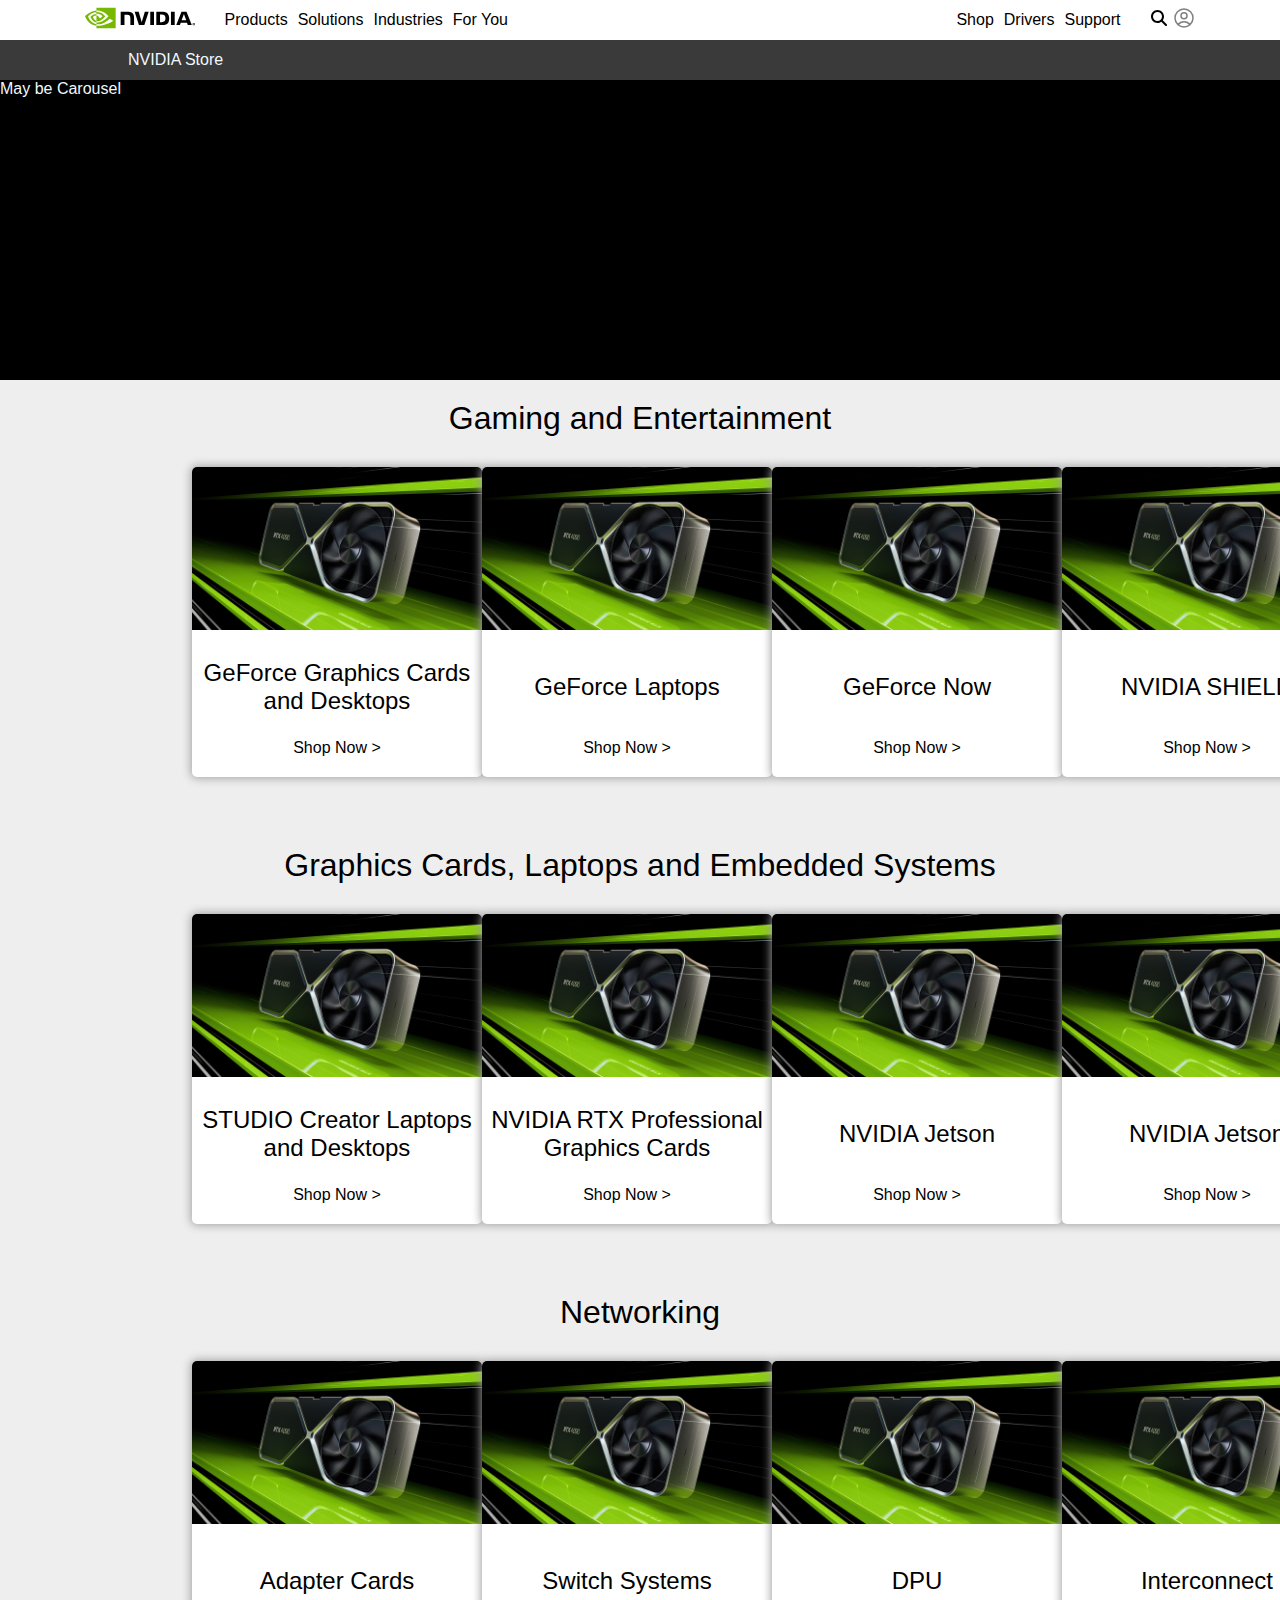
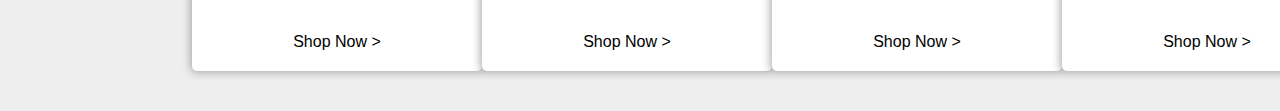
==== hands-on-3/index.html @ 241e81b2 "add hands-on-3" ====
<!DOCTYPE html>
<html lang="en">
	<head>
		<meta charset="UTF-8" />
		<meta name="viewport" content="width=device-width, initial-scale=1.0" />
		<title>Document</title>
		<link rel="stylesheet" href="style.css" />
	</head>
	<body>
		<nav class="nav-container">
			<div class="navbar">
				<div class="nav-logo">
					<svg
						enable-background="new 0 0 974.7 179.7"
						version="1.1"
						viewBox="0 0 974.7 179.7"
						xml:space="preserve"
						xmlns="http://www.w3.org/2000/svg"
						width="110"
						height="44"
					>
						<title></title>
						<path
							d="m962.1 144.1v-2.7h1.7c0.9 0 2.2 0.1 2.2 1.2s-0.7 1.5-1.8 1.5h-2.1m0 1.9h1.2l2.7 4.7h2.9l-3-4.9c1.5 0.1 2.7-1 2.8-2.5v-0.4c0-2.6-1.8-3.4-4.8-3.4h-4.3v11.2h2.5v-4.7m12.6-0.9c0-6.6-5.1-10.4-10.8-10.4s-10.8 3.8-10.8 10.4 5.1 10.4 10.8 10.4 10.8-3.8 10.8-10.4m-3.2 0c0.2 4.2-3.1 7.8-7.3 8h-0.3c-4.4 0.2-8.1-3.3-8.3-7.7s3.3-8.1 7.7-8.3 8.1 3.3 8.3 7.7c-0.1 0.1-0.1 0.2-0.1 0.3z"
						></path>
						<path
							d="m578.2 34v118h33.3v-118h-33.3zm-262-0.2v118.1h33.6v-91.7l26.2 0.1c8.6 0 14.6 2.1 18.7 6.5 5.3 5.6 7.4 14.7 7.4 31.2v53.9h32.6v-65.2c0-46.6-29.7-52.9-58.7-52.9h-59.8zm315.7 0.2v118h54c28.8 0 38.2-4.8 48.3-15.5 7.2-7.5 11.8-24.1 11.8-42.2 0-16.6-3.9-31.4-10.8-40.6-12.2-16.5-30-19.7-56.6-19.7h-46.7zm33 25.6h14.3c20.8 0 34.2 9.3 34.2 33.5s-13.4 33.6-34.2 33.6h-14.3v-67.1zm-134.7-25.6l-27.8 93.5-26.6-93.5h-36l38 118h48l38.4-118h-34zm231.4 118h33.3v-118h-33.3v118zm93.4-118l-46.5 117.9h32.8l7.4-20.9h55l7 20.8h35.7l-46.9-117.8h-44.5zm21.6 21.5l20.2 55.2h-41l20.8-55.2z"
						></path>
						<path
							fill="#76B900"
							d="m101.3 53.6v-16.2c1.6-0.1 3.2-0.2 4.8-0.2 44.4-1.4 73.5 38.2 73.5 38.2s-31.4 43.6-65.1 43.6c-4.5 0-8.9-0.7-13.1-2.1v-49.2c17.3 2.1 20.8 9.7 31.1 27l23.1-19.4s-16.9-22.1-45.3-22.1c-3-0.1-6 0.1-9 0.4m0-53.6v24.2l4.8-0.3c61.7-2.1 102 50.6 102 50.6s-46.2 56.2-94.3 56.2c-4.2 0-8.3-0.4-12.4-1.1v15c3.4 0.4 6.9 0.7 10.3 0.7 44.8 0 77.2-22.9 108.6-49.9 5.2 4.2 26.5 14.3 30.9 18.7-29.8 25-99.3 45.1-138.7 45.1-3.8 0-7.4-0.2-11-0.6v21.1h170.2v-179.7h-170.4zm0 116.9v12.8c-41.4-7.4-52.9-50.5-52.9-50.5s19.9-22 52.9-25.6v14h-0.1c-17.3-2.1-30.9 14.1-30.9 14.1s7.7 27.3 31 35.2m-73.5-39.5s24.5-36.2 73.6-40v-13.2c-54.4 4.4-101.4 50.4-101.4 50.4s26.6 77 101.3 84v-14c-54.8-6.8-73.5-67.2-73.5-67.2z"
						></path>
					</svg>
				</div>
				<div class="nav-menu-group">
					<ul class="nav-menu left">
						<li class="menu">Products</li>
						<li class="menu">Solutions</li>
						<li class="menu">Industries</li>
						<li class="menu">For You</li>
					</ul>
					<ul class="nav-menu right">
						<li class="menu">Shop</li>
						<li class="menu">Drivers</li>
						<li class="menu">Support</li>
					</ul>
				</div>
				<div class="nav-icon">
					<div class="nav-search">
						<svg
							xmlns="http://www.w3.org/2000/svg"
							height="1em"
							viewBox="0 0 512 512"
						>
							<!--! Font Awesome Free 6.4.2 by @fontawesome - https://fontawesome.com License - https://fontawesome.com/license (Commercial License) Copyright 2023 Fonticons, Inc. -->
							<path
								d="M416 208c0 45.9-14.9 88.3-40 122.7L502.6 457.4c12.5 12.5 12.5 32.8 0 45.3s-32.8 12.5-45.3 0L330.7 376c-34.4 25.2-76.8 40-122.7 40C93.1 416 0 322.9 0 208S93.1 0 208 0S416 93.1 416 208zM208 352a144 144 0 1 0 0-288 144 144 0 1 0 0 288z"
							/>
						</svg>
					</div>
					<div class="nav-profile">
						<svg
							xmlns="http://www.w3.org/2000/svg"
							fill="none"
							viewBox="0 0 24 24"
							stroke-width="1.5"
							stroke="grey"
							style="width: 24px; height: 24px"
						>
							<path
								stroke-linecap="round"
								stroke-linejoin="round"
								d="M17.982 18.725A7.488 7.488 0 0012 15.75a7.488 7.488 0 00-5.982 2.975m11.963 0a9 9 0 10-11.963 0m11.963 0A8.966 8.966 0 0112 21a8.966 8.966 0 01-5.982-2.275M15 9.75a3 3 0 11-6 0 3 3 0 016 0z"
							/>
						</svg>
					</div>
				</div>
			</div>
			<div class="nav-undernav">NVIDIA Store</div>
		</nav>
		<div class="carousel" style="color: aliceblue">May be Carousel</div>
		<main class="main-content">
			<div class="content">
				<div class="content-title">Gaming and Entertainment</div>
				<div class="content-card-group">
					<div class="content-card">
						<div class="content-card-img">
							<img src="./product.jpg" alt="product" width="290" />
						</div>
						<div class="content-card-title">
							GeForce Graphics Cards and Desktops
						</div>
						<div class="content-card-shop">
							Shop Now <span class="shop-arrow">></span>
						</div>
					</div>
					<div class="content-card">
						<div class="content-card-img">
							<img src="./product.jpg" alt="product" width="290" />
						</div>
						<div class="content-card-title">GeForce Laptops</div>
						<div class="content-card-shop">
							Shop Now <span class="shop-arrow">></span>
						</div>
					</div>
					<div class="content-card">
						<div class="content-card-img">
							<img src="./product.jpg" alt="product" width="290" />
						</div>
						<div class="content-card-title">GeForce Now</div>
						<div class="content-card-shop">
							Shop Now <span class="shop-arrow">></span>
						</div>
					</div>
					<div class="content-card">
						<div class="content-card-img">
							<img src="./product.jpg" alt="product" width="290" />
						</div>
						<div class="content-card-title">NVIDIA SHIELD</div>
						<div class="content-card-shop">
							Shop Now <span class="shop-arrow">></span>
						</div>
					</div>
				</div>
			</div>
			<div class="content">
				<div class="content-title">
					Graphics Cards, Laptops and Embedded Systems
				</div>
				<div class="content-card-group">
					<div class="content-card">
						<div class="content-card-img">
							<img src="./product.jpg" alt="product" width="290" />
						</div>
						<div class="content-card-title">
							STUDIO Creator Laptops and Desktops
						</div>
						<div class="content-card-shop">
							Shop Now <span class="shop-arrow">></span>
						</div>
					</div>
					<div class="content-card">
						<div class="content-card-img">
							<img src="./product.jpg" alt="product" width="290" />
						</div>
						<div class="content-card-title">
							NVIDIA RTX Professional Graphics Cards
						</div>
						<div class="content-card-shop">
							Shop Now <span class="shop-arrow">></span>
						</div>
					</div>
					<div class="content-card">
						<div class="content-card-img">
							<img src="./product.jpg" alt="product" width="290" />
						</div>
						<div class="content-card-title">NVIDIA Jetson</div>
						<div class="content-card-shop">
							Shop Now <span class="shop-arrow">></span>
						</div>
					</div>
					<div class="content-card">
						<div class="content-card-img">
							<img src="./product.jpg" alt="product" width="290" />
						</div>
						<div class="content-card-title">NVIDIA Jetson</div>
						<div class="content-card-shop">
							Shop Now <span class="shop-arrow">></span>
						</div>
					</div>
				</div>
			</div>
			<div class="content">
				<div class="content-title">Networking</div>
				<div class="content-card-group">
					<div class="content-card">
						<div class="content-card-img">
							<img src="./product.jpg" alt="product" width="290" />
						</div>
						<div class="content-card-title">Adapter Cards</div>
						<div class="content-card-shop">
							Shop Now <span class="shop-arrow">></span>
						</div>
					</div>
					<div class="content-card">
						<div class="content-card-img">
							<img src="./product.jpg" alt="product" width="290" />
						</div>
						<div class="content-card-title">Switch Systems</div>
						<div class="content-card-shop">
							Shop Now <span class="shop-arrow">></span>
						</div>
					</div>
					<div class="content-card">
						<div class="content-card-img">
							<img src="./product.jpg" alt="product" width="290" />
						</div>
						<div class="content-card-title">DPU</div>
						<div class="content-card-shop">
							Shop Now <span class="shop-arrow">></span>
						</div>
					</div>
					<div class="content-card">
						<div class="content-card-img">
							<img src="./product.jpg" alt="product" width="290" />
						</div>
						<div class="content-card-title">Interconnect</div>
						<div class="content-card-shop">
							Shop Now <span class="shop-arrow">></span>
						</div>
					</div>
				</div>
			</div>
		</main>
		<footer></footer>
	</body>
</html>
---- hands-on-3/style.css ----
* {
	margin: 0;
	padding: 0;
	box-sizing: border-box;
	font-family: Arial, Helvetica, Sans-Serif;
}

.nav-container {
	position: sticky;
	display: flex;
	flex-direction: column;
	& > div {
		height: 40px;
	}
}

.navbar {
	display: flex;
	justify-content: center;
	align-items: center;
	gap: 30px;
}
.nav-menu-group {
	width: 70vw;
	display: flex;
	justify-content: space-between;
}
.nav-menu {
	display: flex;
	justify-content: space-between;
	gap: 10px;
}
.menu {
	list-style: none;
}
.nav-icon {
	display: flex;
	align-items: center;
	gap: 5px;
}

.nav-undernav {
	background-color: rgb(58, 58, 58);
	color: aliceblue;
	padding: 0 20px;
	display: flex;
	align-items: center;
	padding-left: 10%;
}

.carousel {
	height: 300px;
	background: #000;
}

.main-content {
	display: flex;
	flex-direction: column;
	background: #eeeeee;
	gap: 50px;
}
.content {
	width: 70%;
	margin: 0 auto;
	display: flex;
	flex-direction: column;
	gap: 10px;
}

.content-title {
	font-size: 32px;
	text-align: center;
	margin: 20px;
}

.content-card-group {
	display: grid;
	grid-template-columns: repeat(4, 1fr);
}

.content-card {
	display: flex;
	flex-direction: column;
	align-items: center;
	justify-content: space-between;
	width: 290px;
	height: 310px;
	background: #ffffff;
	box-shadow: 0 0 10px 0.5px #a0a0a0;
	transition: 0.5s;
	border-radius: 5px;
	overflow: hidden;
}
.content-card:hover {
	box-shadow: 0 0 20px 1px #a0a0a0;
	transition: 0.5s;
}

.content-card-image {
	width: 100%;
	height: 160px;
}

.content-card-title {
	font-size: 24px;
	text-align: center;
}

.content-card-shop {
	margin-bottom: 20px;
}
.shop-arrow {
	position: relative;
	transition: 0.5s;
	right: 0;
}
.content-card-shop:hover > .shop-arrow {
	right: -5px;
	transition: 0.5s;
}

footer {
	background: #eeeeee;
	height: 40px;
}
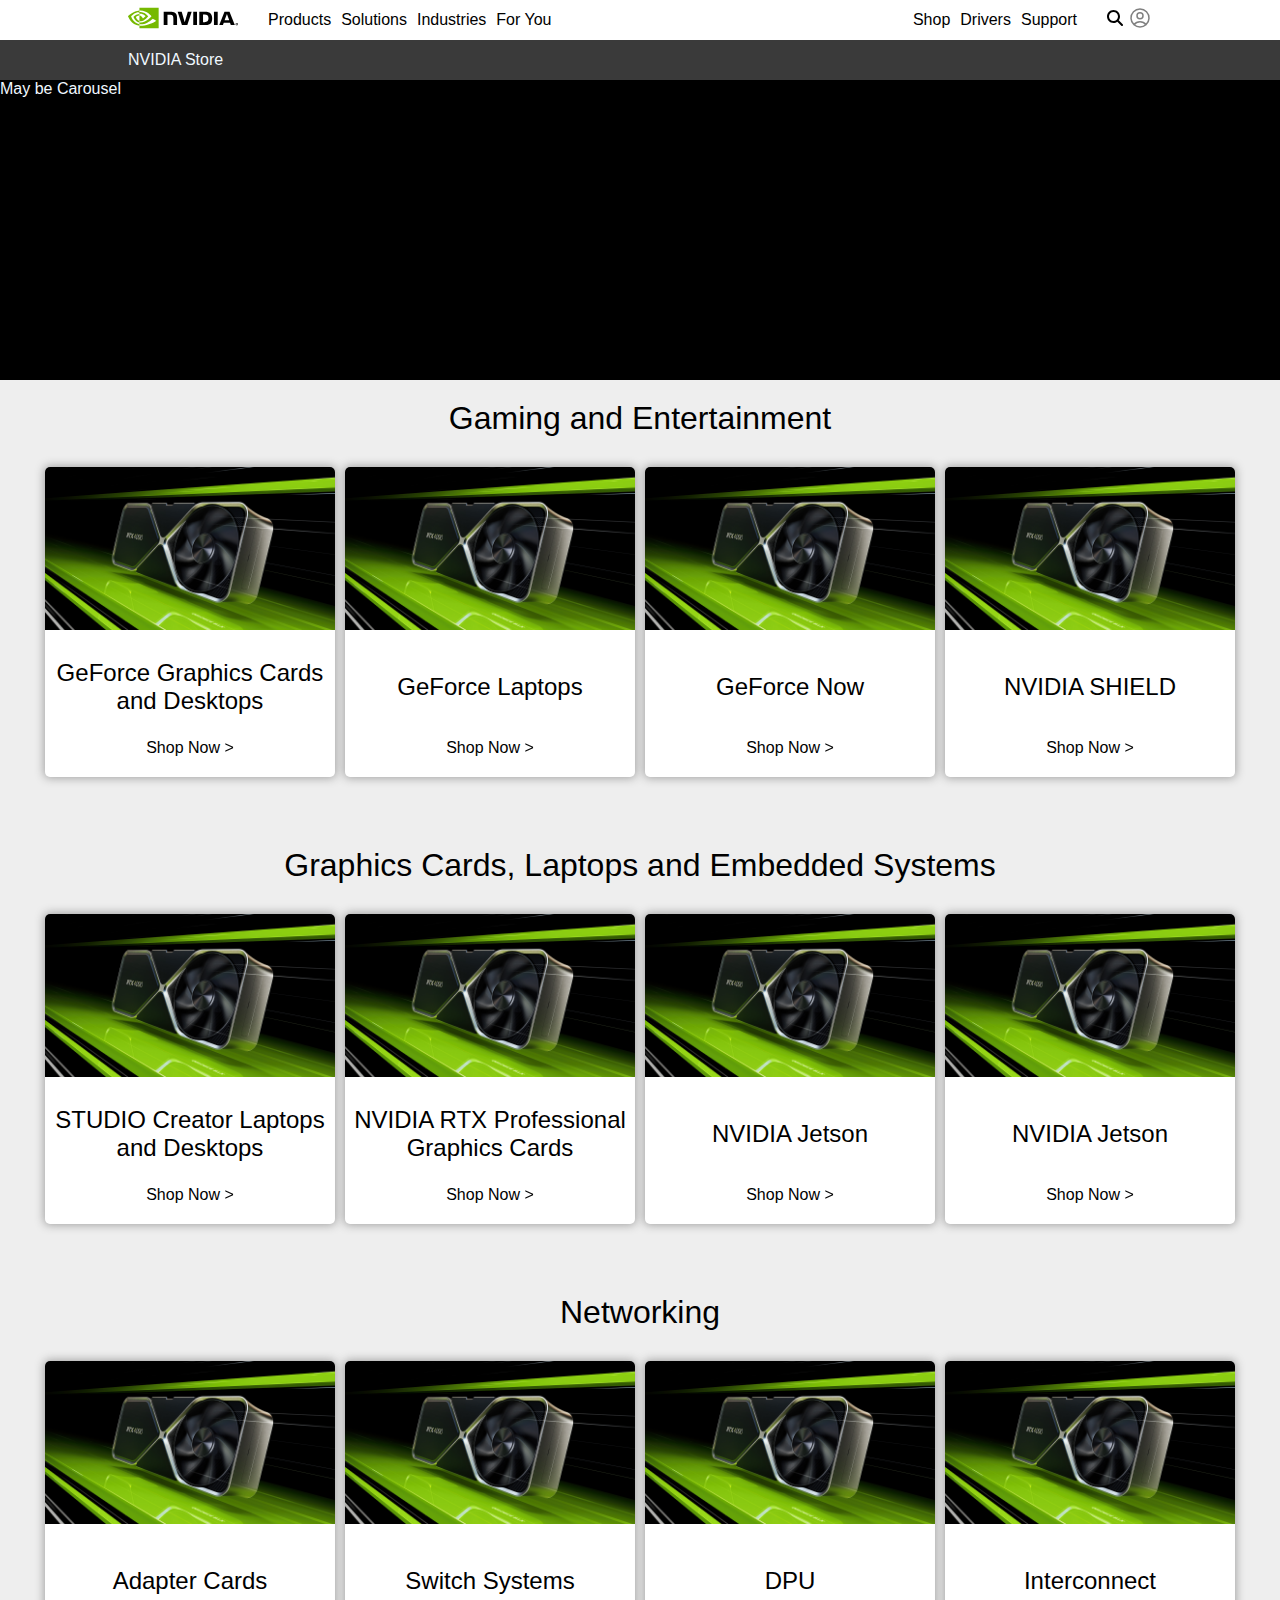
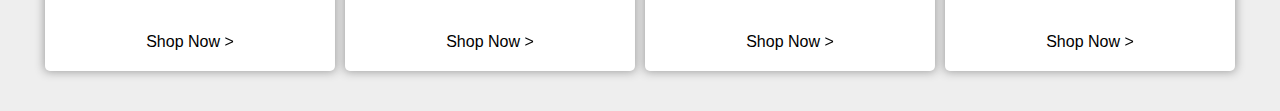
==== commit 0126c731: "responsive hands-on-4" ====
--- a/hands-on-3/index.html
+++ b/hands-on-3/index.html
@@ -75,6 +75,18 @@
 						</svg>
 					</div>
 				</div>
+				<div class="nav-burger">
+					<svg
+						xmlns="http://www.w3.org/2000/svg"
+						height="1em"
+						viewBox="0 0 448 512"
+					>
+						<!--! Font Awesome Free 6.4.2 by @fontawesome - https://fontawesome.com License - https://fontawesome.com/license (Commercial License) Copyright 2023 Fonticons, Inc. -->
+						<path
+							d="M0 96C0 78.3 14.3 64 32 64H416c17.7 0 32 14.3 32 32s-14.3 32-32 32H32C14.3 128 0 113.7 0 96zM0 256c0-17.7 14.3-32 32-32H416c17.7 0 32 14.3 32 32s-14.3 32-32 32H32c-17.7 0-32-14.3-32-32zM448 416c0 17.7-14.3 32-32 32H32c-17.7 0-32-14.3-32-32s14.3-32 32-32H416c17.7 0 32 14.3 32 32z"
+						/>
+					</svg>
+				</div>
 			</div>
 			<div class="nav-undernav">NVIDIA Store</div>
 		</nav>
--- a/hands-on-3/style.css
+++ b/hands-on-3/style.css
@@ -7,21 +7,25 @@
 
 .nav-container {
 	position: sticky;
+	top: 0;
 	display: flex;
 	flex-direction: column;
+	background-color: #fff;
 	& > div {
 		height: 40px;
 	}
 }
 
 .navbar {
+	width: 80%;
+	margin: 0 auto;
 	display: flex;
-	justify-content: center;
+	justify-content: space-between;
 	align-items: center;
 	gap: 30px;
 }
 .nav-menu-group {
-	width: 70vw;
+	flex: 1;
 	display: flex;
 	justify-content: space-between;
 }
@@ -37,6 +41,9 @@
 	display: flex;
 	align-items: center;
 	gap: 5px;
+}
+.nav-burger {
+	display: none;
 }
 
 .nav-undernav {
@@ -56,12 +63,13 @@
 .main-content {
 	display: flex;
 	flex-direction: column;
+	align-items: center;
 	background: #eeeeee;
 	gap: 50px;
+	width: 100vw;
 }
 .content {
-	width: 70%;
-	margin: 0 auto;
+	margin: 0 20px;
 	display: flex;
 	flex-direction: column;
 	gap: 10px;
@@ -76,6 +84,8 @@
 .content-card-group {
 	display: grid;
 	grid-template-columns: repeat(4, 1fr);
+	gap: 10px;
+	justify-items: center;
 }
 
 .content-card {
@@ -123,3 +133,21 @@
 	background: #eeeeee;
 	height: 40px;
 }
+
+@media (max-width: 1080px) {
+	.content-card-group {
+		grid-template-columns: repeat(2, 1fr);
+	}
+}
+@media (max-width: 748px) {
+	.nav-menu-group,
+	.nav-icon {
+		display: none;
+	}
+	.nav-burger {
+		display: block;
+	}
+	.content-card-group {
+		grid-template-columns: repeat(1, 1fr);
+	}
+}
